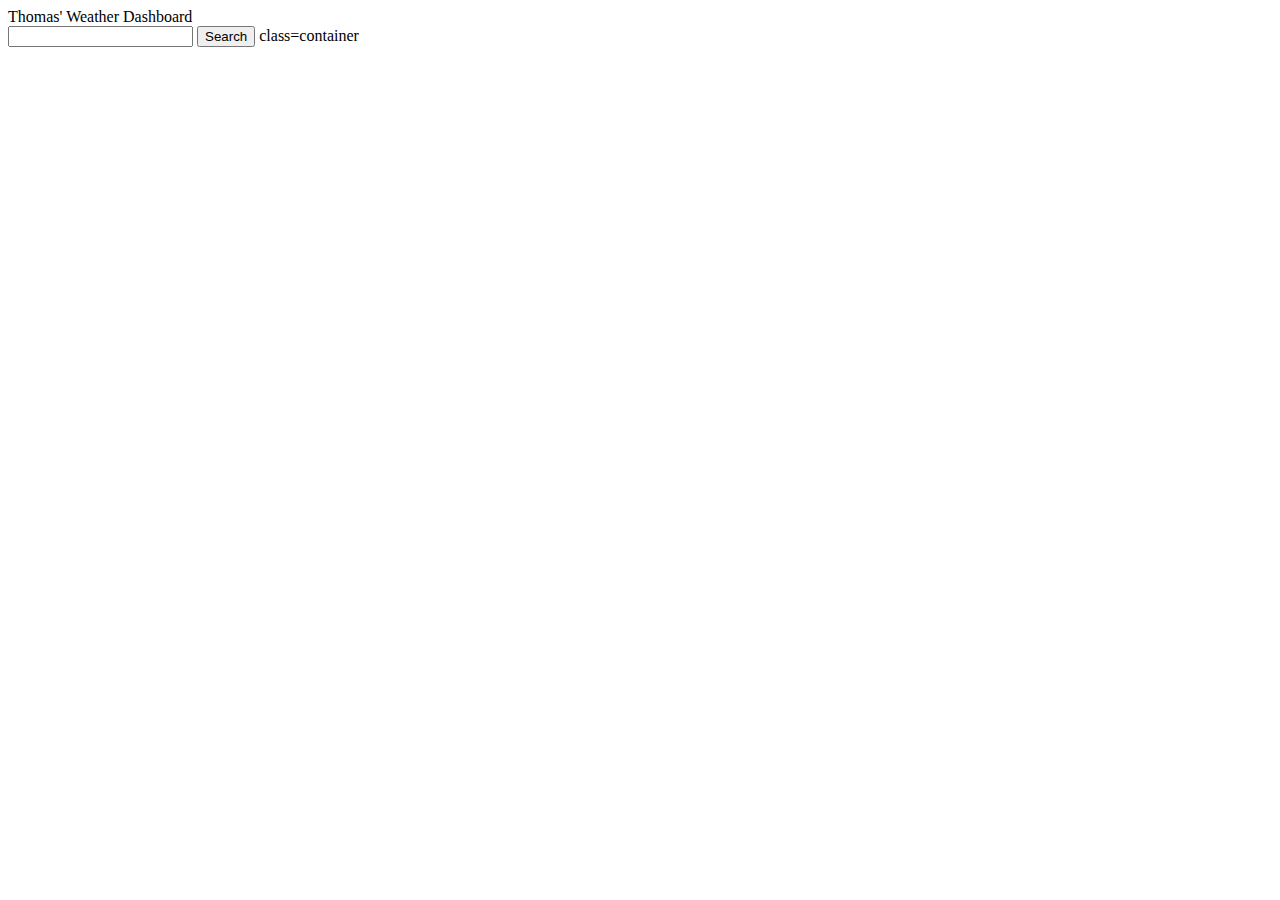
==== index.html @ cdbcfaa2 "let's get this thing done" ====
<!DOCTYPE html>
<html lang="en">
<head>
    <meta charset="UTF-8">
    <meta http-equiv="X-UA-Compatible" content="IE=edge">
    <meta name="viewport" content="width=device-width, initial-scale=1.0">
    <link rel="stylesheet" href="./SSDSD.css"/>
    <script src=""></script>
    <title>Thomas' Weather Dashboard</title>

    <nav id="navbar" class="navbar" 

    </nav>
</head>
<body>
    <header id="header" class="container">Thomas' Weather Dashboard</header>
    <input type="text" id="search-input">
    <button id="search-button">Search</button>
    <!-- create container and leave elemetns empty - create id to target in js
        2. set text content to equal the vlaues in the arrays
        
     -->
     class=container



    <script src="./javascript.js"></script>
</body>

</html>
---- SSDSD.css ----
SSDSD
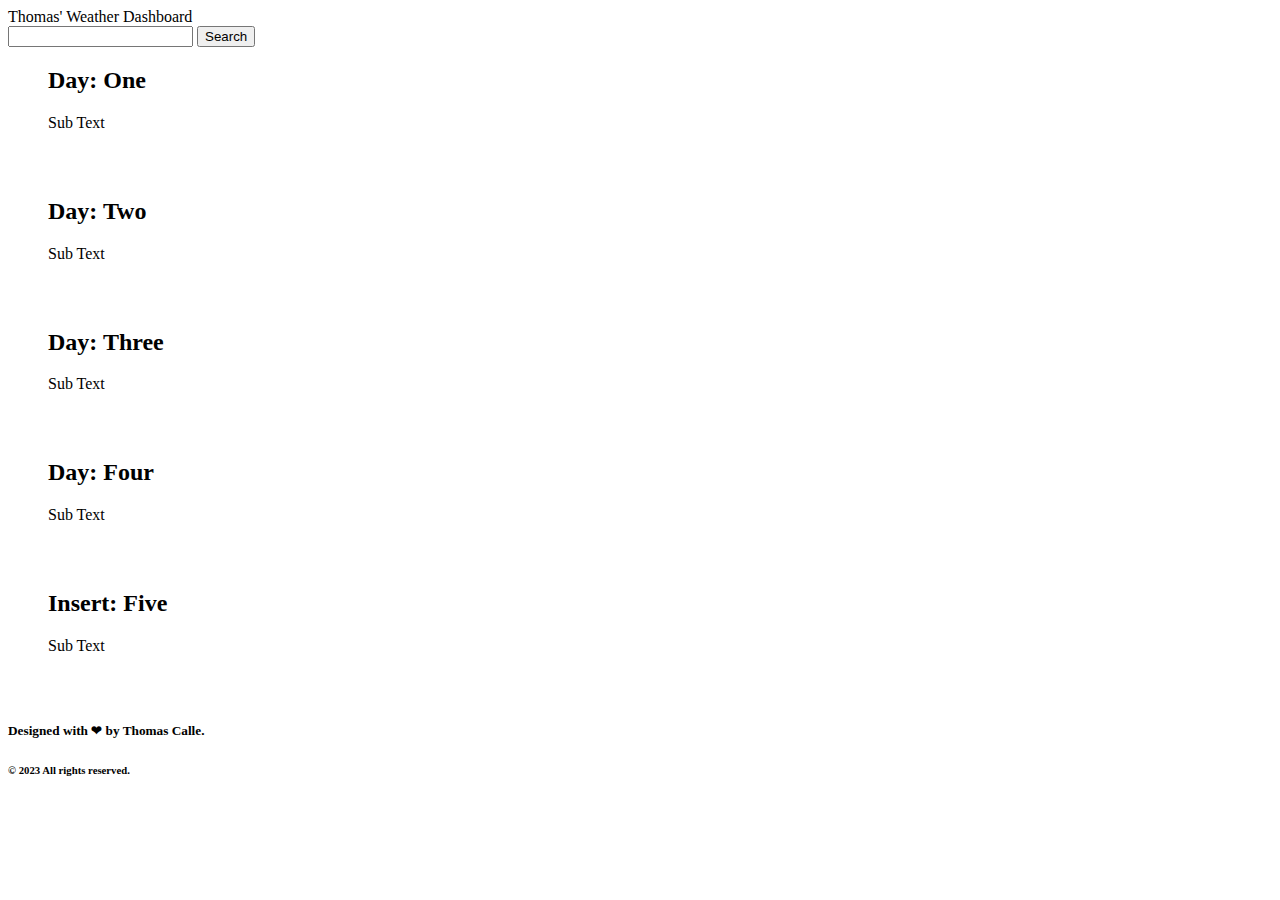
==== commit 9caae031: "added HTML:containers and footer signature" ====
--- a/index.html
+++ b/index.html
@@ -8,9 +8,7 @@
     <script src=""></script>
     <title>Thomas' Weather Dashboard</title>
 
-    <nav id="navbar" class="navbar" 
-
-    </nav>
+    <nav id="navbar" class="navbar"></nav>
 </head>
 <body>
     <header id="header" class="container">Thomas' Weather Dashboard</header>
@@ -18,13 +16,81 @@
     <button id="search-button">Search</button>
     <!-- create container and leave elemetns empty - create id to target in js
         2. set text content to equal the vlaues in the arrays
-        
-     -->
-     class=container
+        Order from first to last:
+     Section of 5 Day Weather Container Ends -->
+
+     <main id="weather-box" class="container" >
+        <section class="row justify-center">
+            <article class="card-column">
+                <figure class="card-block">
+                    <h2 class="header-block">Day: One</h2>
+                    <aside class="body-block">
+                        <p>Sub Text</p>
+                    </aside>
+                    <pre class="text-block">
+                      <a href="" target=""><img src="" width="" height="" alt=""></a>
+                    </pre>
+                </figure>
+            </article>
+            <article class="card-column">
+                <figure class="card-block">
+                    <h2 class="header-block">Day: Two</h2>
+                    <aside class="body-block">
+                        <p>Sub Text</p>
+                    </aside>
+                    <pre class="text-block">
+                      <a href="" target=""><img src="" width="" height="" alt=""></a>
+                    </pre>
+                </figure>
+            </article>
+            <article class="card-column">
+                <figure class="card-block">
+                    <h2 class="header-block">Day: Three</h2>
+                    <aside class="body-block">
+                        <p>Sub Text</p>
+                    </aside>
+                    <pre class="text-block">
+                      <a href="" target=""><img src="" width="" height="" alt=""></a>
+                    </pre>
+                </figure>
+            </article>
+            <article class="card-column">
+                <figure class="card-block">
+                    <h2 class="header-block">Day: Four</h2>
+                    <aside class="body-block">
+                        <p>Sub Text</p>
+                    </aside>
+                    <pre class="text-block">
+                      <a href="" target=""><img src="" width="" height="" alt=""></a>
+                    </pre>
+                </figure>
+            </article>
+            <article class="card-column">
+                <figure class="card-block">
+                    <h2 class="header-block">Insert: Five</h2>
+                    <aside class="body-block">
+                        <p>Sub Text</p>
+                    </aside>
+                    <pre class="text-block">
+                      <a href="" target=""><img src="" width="" height="" alt=""></a>
+                    </pre>
+                </figure>
+            </article>
+        </section>
+<!-- Section of 5 Day Weather Container Ends -->
+
 
 
 
     <script src="./javascript.js"></script>
+    <footer>
+        <section class="footer" id="footer">
+          <section class="form-footer">
+            <h5>Designed with ❤ by Thomas Calle.</h5>
+            <p>
+            <h6>&copy; 2023 All rights reserved.</h6>
+            </p>
+         </section>
+      </footer>
 </body>
-
 </html>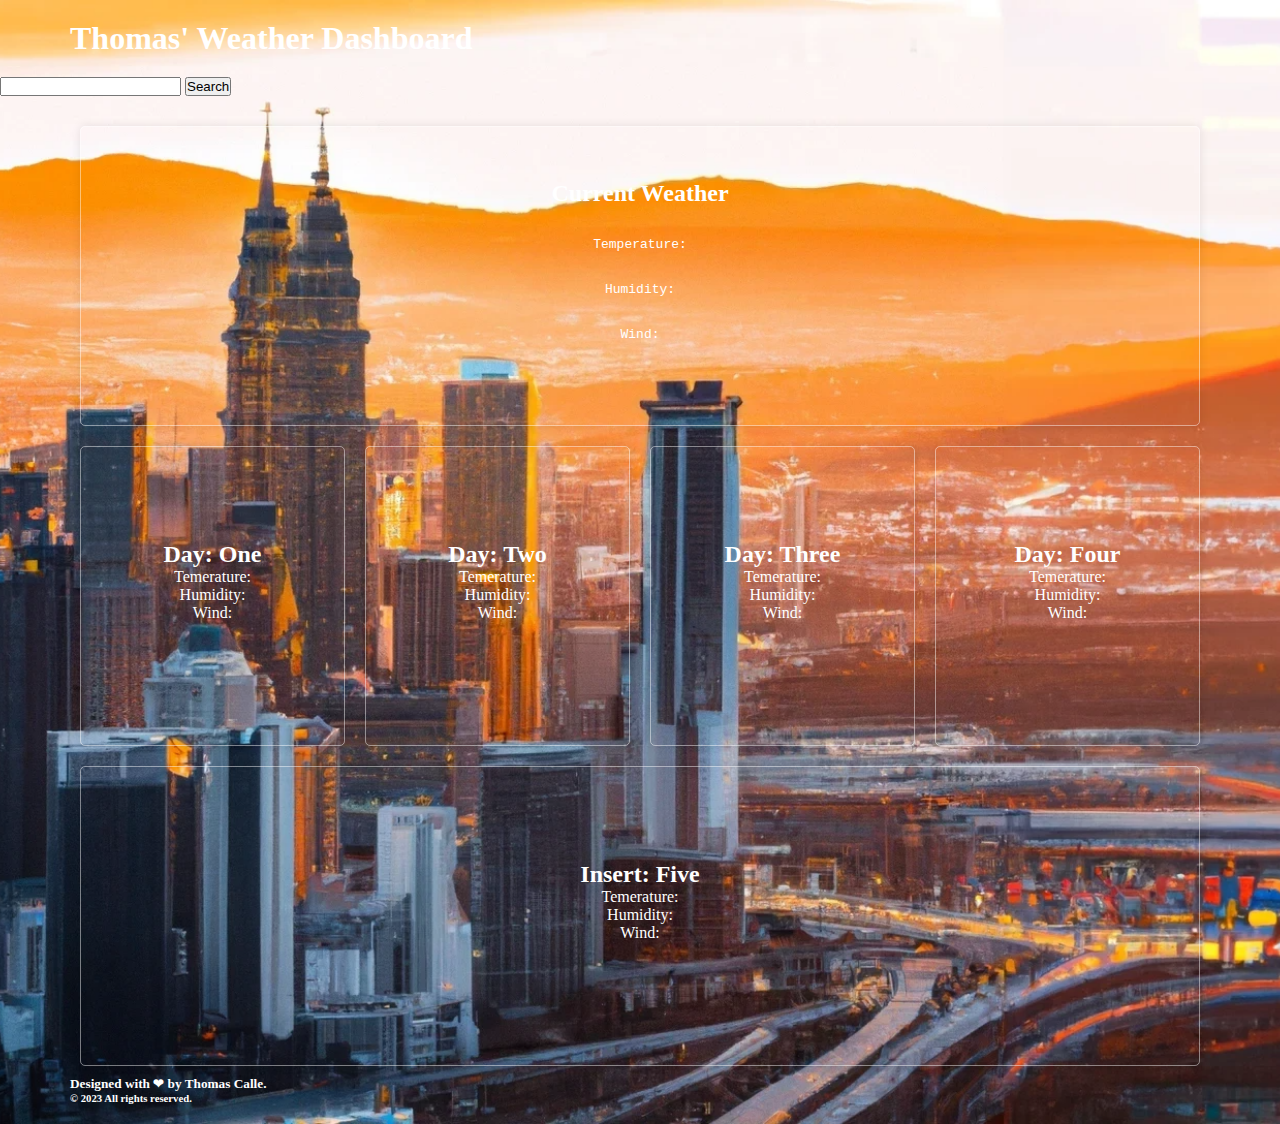
==== commit 132a3f11: "functional" ====
--- a/index.html
+++ b/index.html
@@ -4,72 +4,108 @@
     <meta charset="UTF-8">
     <meta http-equiv="X-UA-Compatible" content="IE=edge">
     <meta name="viewport" content="width=device-width, initial-scale=1.0">
-    <link rel="stylesheet" href="./SSDSD.css"/>
+    <link rel="stylesheet" href="./Assets/css/style.css"/>
     <script src=""></script>
     <title>Thomas' Weather Dashboard</title>
 
     <nav id="navbar" class="navbar"></nav>
 </head>
 <body>
-    <header id="header" class="container">Thomas' Weather Dashboard</header>
+    <header id="header" class="container"><h1>Thomas' Weather Dashboard</h1></header>
     <input type="text" id="search-input">
     <button id="search-button">Search</button>
     <!-- create container and leave elemetns empty - create id to target in js
         2. set text content to equal the vlaues in the arrays
         Order from first to last:
      Section of 5 Day Weather Container Ends -->
-
      <main id="weather-box" class="container" >
         <section class="row justify-center">
+<!-- current -->
+            <article class="card-column">
+                <figure class="card-block">
+                    <h2 class="header-block">Current Weather</h2>
+                    <!-- <button id="displayweahter" onclick="displayWeather(data)">Display Weather</button> -->
+                    <aside class="weather-block">
+                        <p id="cityday"></p>
+                        <p id="cityname"></p>
+                    </aside>
+                    <pre class="text-block">
+                      <a href="https://openweathermap.org/img/wn/10d@2x.png" target=""><img id="weather-icon" src="https://openweathermap.org/img/wn/10d@2x.png" width="" height="" alt=""></a>
+                      <p id="temp">Temperature:</p>
+                      <p id="humid">Humidity:</p>
+                      <p id="wind">Wind:</p>
+                    </pre>
+                </figure>
+            </article>
+        </section>
+            <!-- Start: (5) Day Weather Forecast -->
+            <!-- Day: One -->
+        <section class="row">
             <article class="card-column">
                 <figure class="card-block">
                     <h2 class="header-block">Day: One</h2>
-                    <aside class="body-block">
-                        <p>Sub Text</p>
+                    <p id="cityday"></p>
+                    <!-- <p id="cityname">name</p> -->
+                    <aside class="weather-block">
+                      <p id="temp">Temerature:</p>
+                      <p id="humid">Humidity:</p>
+                      <p id="wind">Wind:</p>
                     </aside>
                     <pre class="text-block">
                       <a href="" target=""><img src="" width="" height="" alt=""></a>
                     </pre>
                 </figure>
             </article>
+            <!-- Day: Two -->
             <article class="card-column">
                 <figure class="card-block">
                     <h2 class="header-block">Day: Two</h2>
-                    <aside class="body-block">
-                        <p>Sub Text</p>
+                    <aside class="weather-block">
+                        <p id="temp">Temerature:</p>
+                        <p id="humid">Humidity:</p>
+                        <p id="wind">Wind:</p>
                     </aside>
                     <pre class="text-block">
                       <a href="" target=""><img src="" width="" height="" alt=""></a>
                     </pre>
                 </figure>
             </article>
+            <!-- Day: Three -->
             <article class="card-column">
                 <figure class="card-block">
                     <h2 class="header-block">Day: Three</h2>
-                    <aside class="body-block">
-                        <p>Sub Text</p>
+                    <aside class="weather-block">
+                        <p id="temp">Temerature:</p>
+                        <p id="humid">Humidity:</p>
+                        <p id="wind">Wind:</p>
                     </aside>
                     <pre class="text-block">
                       <a href="" target=""><img src="" width="" height="" alt=""></a>
                     </pre>
                 </figure>
             </article>
+            <!-- Day: Four -->
             <article class="card-column">
                 <figure class="card-block">
                     <h2 class="header-block">Day: Four</h2>
-                    <aside class="body-block">
-                        <p>Sub Text</p>
+                    <aside class="weather-block">
+                        <p id="temp">Temerature:</p>
+                        <p id="humid">Humidity:</p>
+                        <p id="wind">Wind:</p>
                     </aside>
                     <pre class="text-block">
                       <a href="" target=""><img src="" width="" height="" alt=""></a>
                     </pre>
                 </figure>
             </article>
+            <!-- Day: Five -->
             <article class="card-column">
                 <figure class="card-block">
                     <h2 class="header-block">Insert: Five</h2>
-                    <aside class="body-block">
-                        <p>Sub Text</p>
+                    <aside class="weather-block">
+                        <p id="temp">Temerature:</p>
+                        <p id="humid">Humidity:</p>
+                        <p id="wind">Wind:</p>
                     </aside>
                     <pre class="text-block">
                       <a href="" target=""><img src="" width="" height="" alt=""></a>
@@ -79,10 +115,8 @@
         </section>
 <!-- Section of 5 Day Weather Container Ends -->
 
-
-
-
-    <script src="./javascript.js"></script>
+<!-- ADD HERE: Fetch taggs -->
+    <script src="./Assets/js/javascript.js"></script>
     <footer>
         <section class="footer" id="footer">
           <section class="form-footer">
--- a/Assets/css/style.css
+++ b/Assets/css/style.css
@@ -0,0 +1,65 @@
+/* @import url('https://fonts.googleapis.com/css2?family=Poppins:wght@100;200;400;700&display=swap'); */
+
+*{
+    box-sizing: border-box;
+    margin:0;
+    padding:0;
+}
+
+body{
+    background-image:url('/DALL-E-Thomas-Skyline.png');
+    background-size: cover;
+    background-position: center center;
+    background-repeat: no-repeat;
+}
+
+.container{
+    padding: 20px 70px;
+    color:#fff;
+}
+
+.row {
+  display: flex; /* set the display property to flex */
+  flex-wrap: wrap; /* allow items to wrap onto multiple lines */
+  justify-content: center; /* center the items horizontally */
+  align-items: stretch; /* stretch items to fill the container vertically */
+}
+
+.card-column {
+  flex: 1 1 250px; /* set the flex-grow, flex-shrink, and flex-basis properties */
+  margin: 10px; /* add some margin between items */
+}
+
+.card-block {
+  display: flex; /* set the display property to flex */
+  flex-direction: column; /* stack child elements vertically */
+  justify-content: center; /* center child elements horizontally */
+  align-items: center; /* center child elements vertically */
+  padding: 10px; /* add some padding to the element */
+  border: 1px solid rgba(255, 255, 255, 0.454); /* add a border for styling */
+  border-radius: 5px; /* round the corners of the element */
+  text-align: center; /* center the text horizontally */
+  min-height: 300px; /* set a minimum height for the element */
+  box-shadow: 0 0 10px rgba(0, 0, 0, 0.1); /* add a box-shadow for styling */
+}
+.code-card .card-header {
+  /* use position and negative margins to move title of card over the card's outline and create an overlap effect */
+  position: relative;
+  margin: -4rem 0 1.5rem 0;
+  padding: 0.5rem 1rem;
+  background-color: orange;
+  color: yellow
+  border: 2px red
+  border-radius: 8px;
+  transition: all 0.5s ease-in-out;
+}
+
+/* set an outer and inner drop shadow on the card to create a glowing effect on hover */
+.code-card:hover,
+.code-card:hover .card-header {
+  box-shadow: inset 0px 0px 8px coral, 0 0 15px yellow
+}
+
+/* using a mobile-first approach, use `min-width` values going from narrow -> wide for a responsive design */
+@media screen and (min-width: 768px) {
+}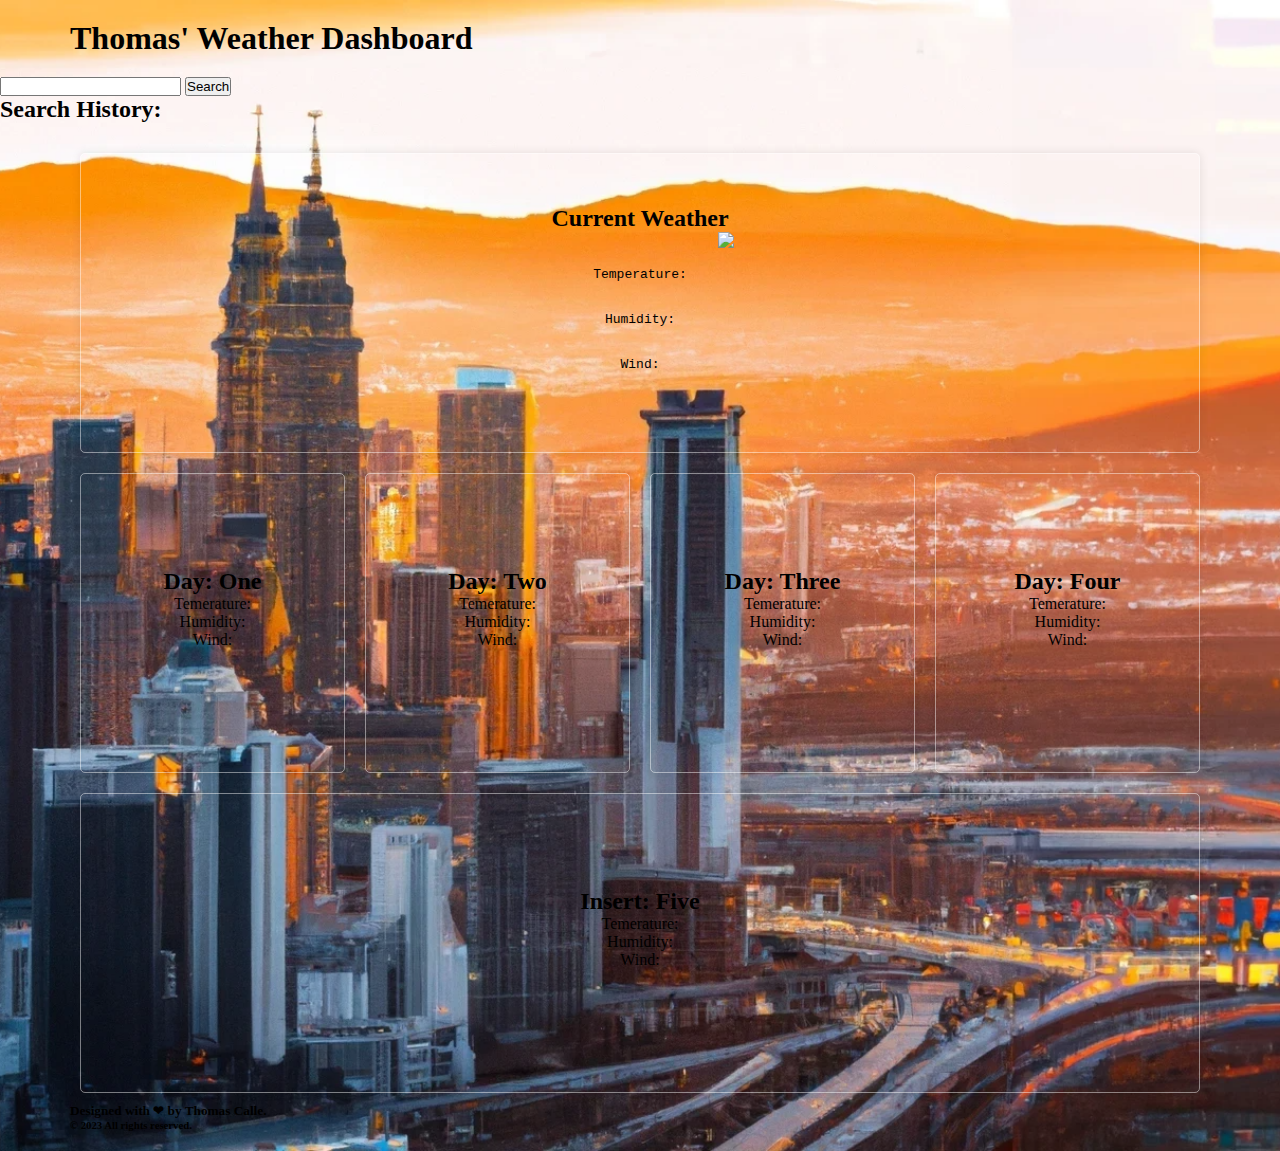
==== commit 2f9768d7: "update" ====
--- a/index.html
+++ b/index.html
@@ -14,6 +14,11 @@
     <header id="header" class="container"><h1>Thomas' Weather Dashboard</h1></header>
     <input type="text" id="search-input">
     <button id="search-button">Search</button>
+    <div id="search-history">
+        <h2>Search History:</h2>
+        <ul id="history-list"></ul>
+    </div>
+
     <!-- create container and leave elemetns empty - create id to target in js
         2. set text content to equal the vlaues in the arrays
         Order from first to last:
@@ -30,7 +35,7 @@
                         <p id="cityname"></p>
                     </aside>
                     <pre class="text-block">
-                      <a href="https://openweathermap.org/img/wn/10d@2x.png" target=""><img id="weather-icon" src="https://openweathermap.org/img/wn/10d@2x.png" width="" height="" alt=""></a>
+                      <img src="https://openweathermap.org/img/wn/10d@2x.png" id="weather-icon" >
                       <p id="temp">Temperature:</p>
                       <p id="humid">Humidity:</p>
                       <p id="wind">Wind:</p>
@@ -44,12 +49,12 @@
             <article class="card-column">
                 <figure class="card-block">
                     <h2 class="header-block">Day: One</h2>
-                    <p id="cityday"></p>
+                    <p id="cityday1"></p>
                     <!-- <p id="cityname">name</p> -->
                     <aside class="weather-block">
-                      <p id="temp">Temerature:</p>
-                      <p id="humid">Humidity:</p>
-                      <p id="wind">Wind:</p>
+                      <p id="temp1">Temerature:</p>
+                      <p id="humid1">Humidity:</p>
+                      <p id="wind1">Wind:</p>
                     </aside>
                     <pre class="text-block">
                       <a href="" target=""><img src="" width="" height="" alt=""></a>
--- a/Assets/css/style.css
+++ b/Assets/css/style.css
@@ -1,13 +1,15 @@
-/* @import url('https://fonts.googleapis.com/css2?family=Poppins:wght@100;200;400;700&display=swap'); */
-
 *{
     box-sizing: border-box;
     margin:0;
     padding:0;
 }
+/* Search history */
+#search-history .list-group-item {
+  cursor: pointer;
+}
 
 body{
-    background-image:url('/DALL-E-Thomas-Skyline.png');
+    background-image: url('/images/DALL-E-Thomas-Skyline.png');
     background-size: cover;
     background-position: center center;
     background-repeat: no-repeat;
@@ -15,51 +17,32 @@
 
 .container{
     padding: 20px 70px;
-    color:#fff;
 }
 
 .row {
-  display: flex; /* set the display property to flex */
-  flex-wrap: wrap; /* allow items to wrap onto multiple lines */
-  justify-content: center; /* center the items horizontally */
-  align-items: stretch; /* stretch items to fill the container vertically */
+  display: flex; 
+  flex-wrap: wrap; 
+  justify-content: center; 
+  align-items: stretch; 
 }
 
 .card-column {
-  flex: 1 1 250px; /* set the flex-grow, flex-shrink, and flex-basis properties */
-  margin: 10px; /* add some margin between items */
+  flex: 1 1 250px;
+  margin: 10px;
 }
 
 .card-block {
-  display: flex; /* set the display property to flex */
-  flex-direction: column; /* stack child elements vertically */
-  justify-content: center; /* center child elements horizontally */
-  align-items: center; /* center child elements vertically */
-  padding: 10px; /* add some padding to the element */
-  border: 1px solid rgba(255, 255, 255, 0.454); /* add a border for styling */
-  border-radius: 5px; /* round the corners of the element */
-  text-align: center; /* center the text horizontally */
-  min-height: 300px; /* set a minimum height for the element */
-  box-shadow: 0 0 10px rgba(0, 0, 0, 0.1); /* add a box-shadow for styling */
-}
-.code-card .card-header {
-  /* use position and negative margins to move title of card over the card's outline and create an overlap effect */
-  position: relative;
-  margin: -4rem 0 1.5rem 0;
-  padding: 0.5rem 1rem;
-  background-color: orange;
-  color: yellow
-  border: 2px red
-  border-radius: 8px;
-  transition: all 0.5s ease-in-out;
+  display: flex;
+  flex-direction: column; 
+  justify-content: center; 
+  align-items: center; 
+  padding: 10px; 
+  border: 1px solid rgba(255, 255, 255, 0.454);
+  border-radius: 5px; 
+  text-align: center; 
+  min-height: 300px; 
+  box-shadow: 0 0 10px rgba(0, 0, 0, 0.1); 
 }
 
-/* set an outer and inner drop shadow on the card to create a glowing effect on hover */
-.code-card:hover,
-.code-card:hover .card-header {
-  box-shadow: inset 0px 0px 8px coral, 0 0 15px yellow
-}
-
-/* using a mobile-first approach, use `min-width` values going from narrow -> wide for a responsive design */
 @media screen and (min-width: 768px) {
 }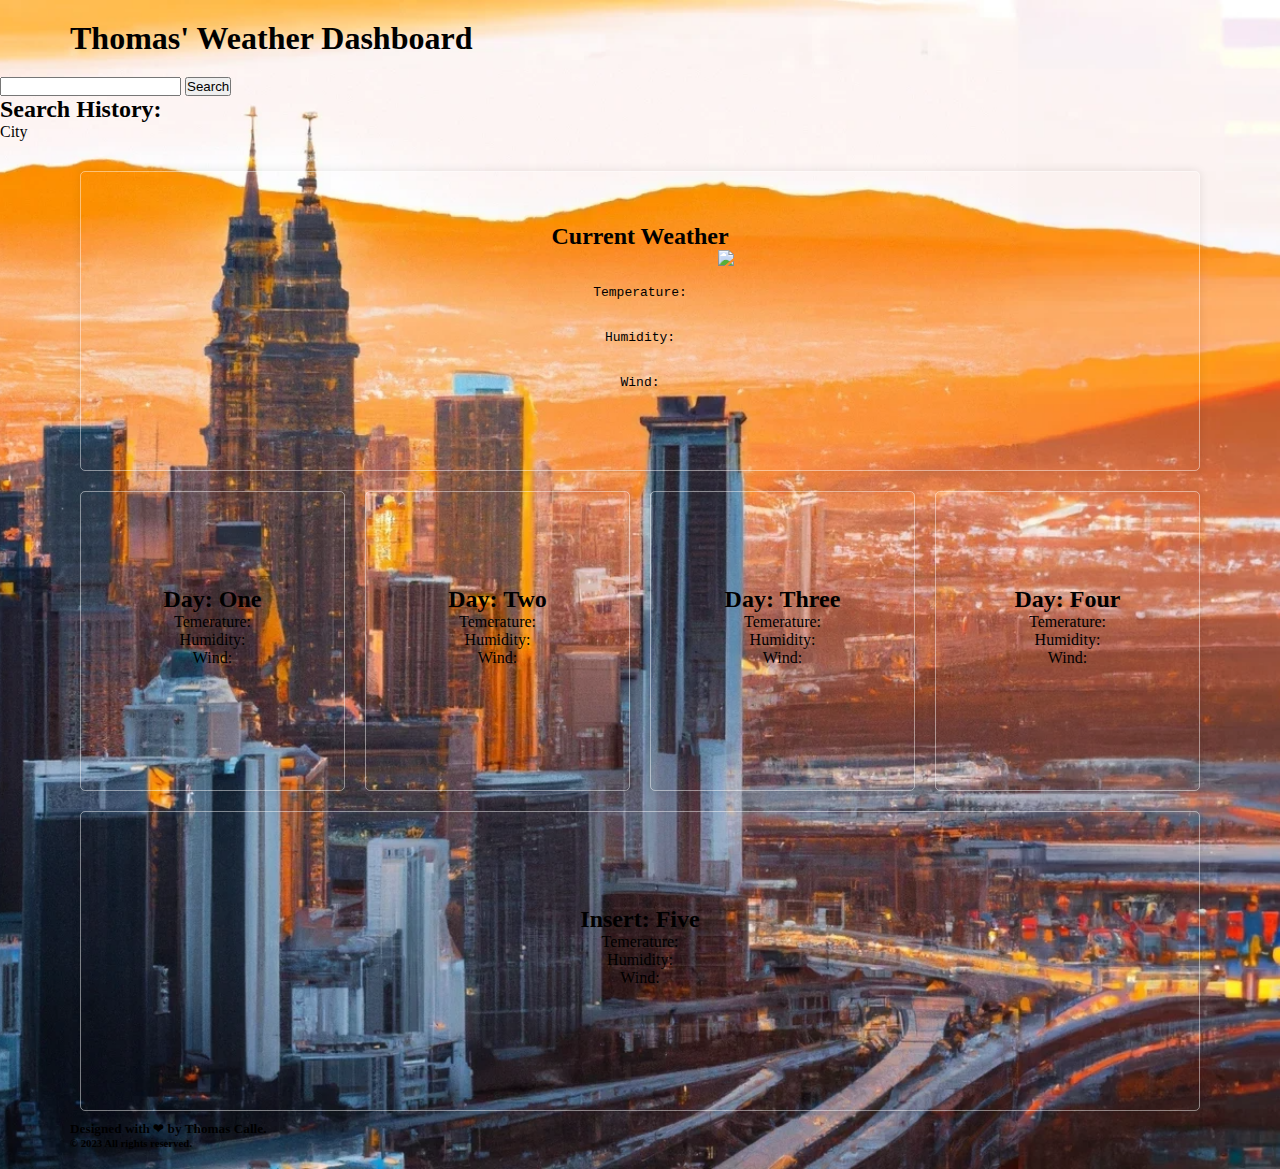
==== commit efada50a: "push" ====
--- a/index.html
+++ b/index.html
@@ -16,7 +16,9 @@
     <button id="search-button">Search</button>
     <div id="search-history">
         <h2>Search History:</h2>
-        <ul id="history-list"></ul>
+        <ul id="history-list">
+            <li id="city-history">City</li>
+        </ul>
     </div>
 
     <!-- create container and leave elemetns empty - create id to target in js
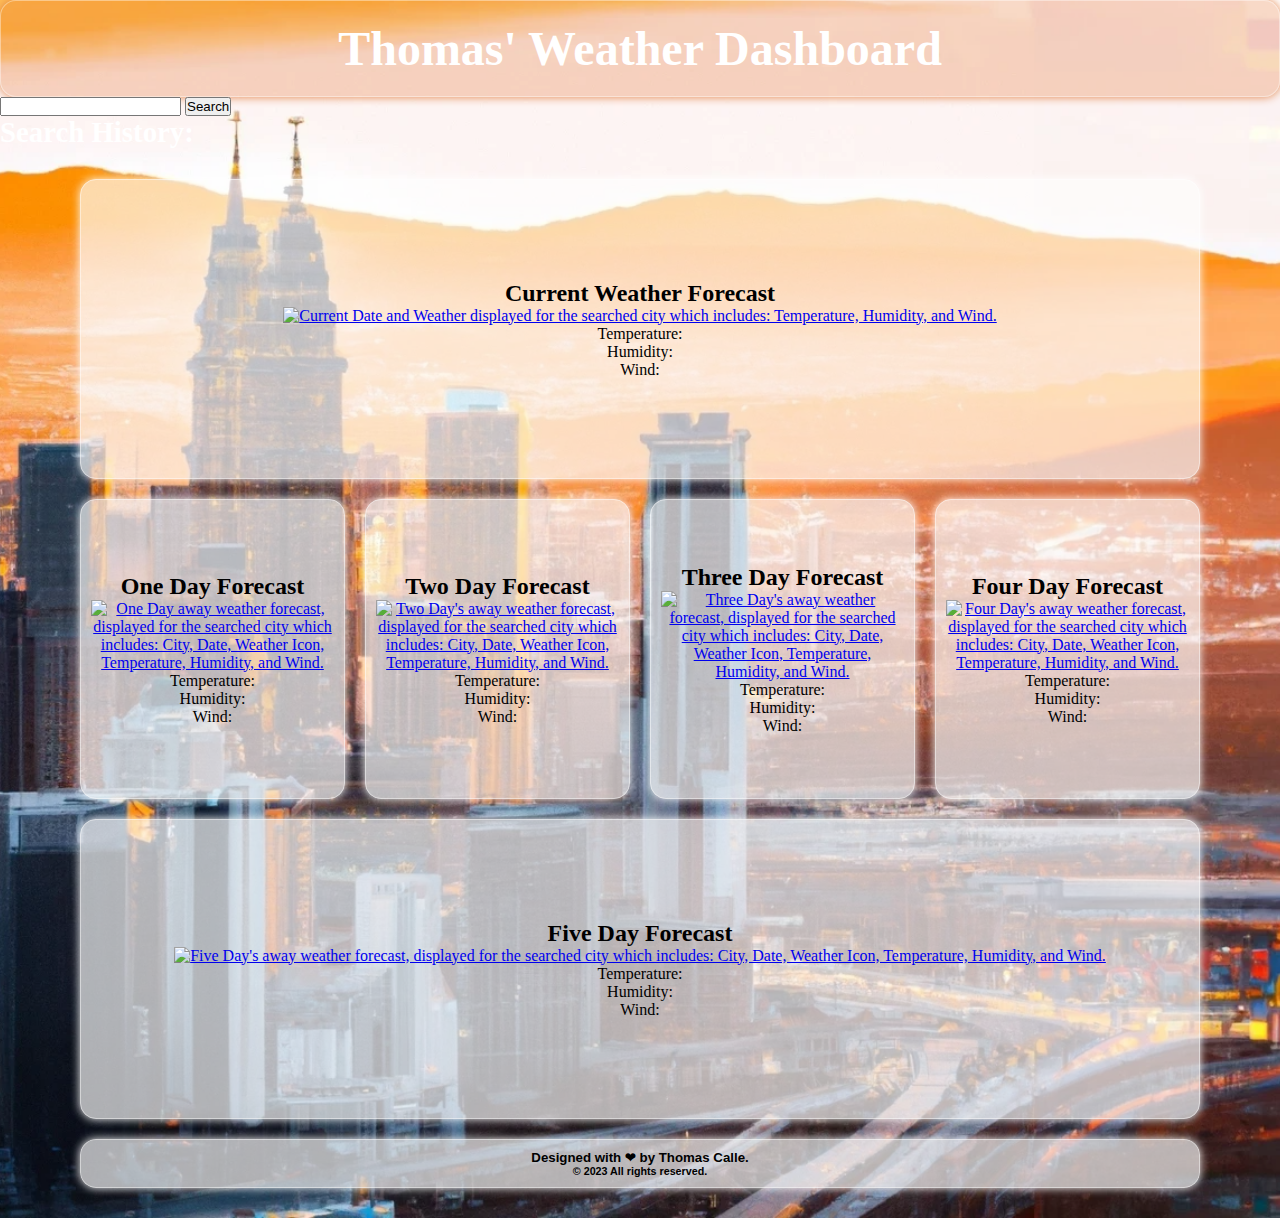
==== commit 9a1bce0b: "update" ====
--- a/index.html
+++ b/index.html
@@ -4,11 +4,8 @@
     <meta charset="UTF-8">
     <meta http-equiv="X-UA-Compatible" content="IE=edge">
     <meta name="viewport" content="width=device-width, initial-scale=1.0">
-    <link rel="stylesheet" href="./Assets/css/style.css"/>
-    <script src=""></script>
+    <link rel="stylesheet" href="./Assets/css/style.css">
     <title>Thomas' Weather Dashboard</title>
-
-    <nav id="navbar" class="navbar"></nav>
 </head>
 <body>
     <header id="header" class="container"><h1>Thomas' Weather Dashboard</h1></header>
@@ -16,32 +13,23 @@
     <button id="search-button">Search</button>
     <div id="search-history">
         <h2>Search History:</h2>
-        <ul id="history-list">
-            <li id="city-history">City</li>
+        <ul id="city-history">
         </ul>
     </div>
-
-    <!-- create container and leave elemetns empty - create id to target in js
-        2. set text content to equal the vlaues in the arrays
-        Order from first to last:
-     Section of 5 Day Weather Container Ends -->
      <main id="weather-box" class="container" >
         <section class="row justify-center">
-<!-- current -->
+            <!-- Current Weather DAY Display Box -->
             <article class="card-column">
                 <figure class="card-block">
-                    <h2 class="header-block">Current Weather</h2>
-                    <!-- <button id="displayweahter" onclick="displayWeather(data)">Display Weather</button> -->
+                    <h2 class="header-block">Current Weather Forecast</h2>
                     <aside class="weather-block">
                         <p id="cityday"></p>
                         <p id="cityname"></p>
-                    </aside>
-                    <pre class="text-block">
-                      <img src="https://openweathermap.org/img/wn/10d@2x.png" id="weather-icon" >
+                      <a href="https://openweathermap.org/img/wn/10d@2x.png" target=""><img id="weather-icon" src="https://openweathermap.org/img/wn/10d@2x.png" alt="Current Date and Weather displayed for the searched city which includes: Temperature, Humidity, and Wind."></a>
                       <p id="temp">Temperature:</p>
                       <p id="humid">Humidity:</p>
                       <p id="wind">Wind:</p>
-                    </pre>
+                    </aside>
                 </figure>
             </article>
         </section>
@@ -50,79 +38,72 @@
         <section class="row">
             <article class="card-column">
                 <figure class="card-block">
-                    <h2 class="header-block">Day: One</h2>
-                    <p id="cityday1"></p>
-                    <!-- <p id="cityname">name</p> -->
+                    <h2 class="header-block">One Day Forecast</h2>
                     <aside class="weather-block">
-                      <p id="temp1">Temerature:</p>
+                        <p id="cityday1"></p>
+                        <p id="cityname"></p>
+                    <a href="https://openweathermap.org/img/wn/10d@2x.png" target=""><img id="weather-icon1" src="https://openweathermap.org/img/wn/10d@2x.png" alt="One Day away weather forecast, displayed for the searched city which includes: City, Date, Weather Icon, Temperature, Humidity, and Wind."></a>
+                      <p id="temp1">Temperature:</p>
                       <p id="humid1">Humidity:</p>
                       <p id="wind1">Wind:</p>
                     </aside>
-                    <pre class="text-block">
-                      <a href="" target=""><img src="" width="" height="" alt=""></a>
-                    </pre>
                 </figure>
             </article>
             <!-- Day: Two -->
             <article class="card-column">
                 <figure class="card-block">
-                    <h2 class="header-block">Day: Two</h2>
+                    <h2 class="header-block">Two Day Forecast</h2>
                     <aside class="weather-block">
-                        <p id="temp">Temerature:</p>
-                        <p id="humid">Humidity:</p>
-                        <p id="wind">Wind:</p>
+                        <p id="cityday2"></p>
+                        <p id="cityname"></p>
+                        <a href="https://openweathermap.org/img/wn/10d@2x.png" target=""><img id="weather-icon2" src="https://openweathermap.org/img/wn/10d@2x.png" alt="Two Day's away weather forecast, displayed for the searched city which includes: City, Date, Weather Icon, Temperature, Humidity, and Wind."></a>
+                        <p id="temp2">Temperature:</p>
+                        <p id="humid2">Humidity:</p>
+                        <p id="wind2">Wind:</p>
                     </aside>
-                    <pre class="text-block">
-                      <a href="" target=""><img src="" width="" height="" alt=""></a>
-                    </pre>
                 </figure>
             </article>
             <!-- Day: Three -->
             <article class="card-column">
                 <figure class="card-block">
-                    <h2 class="header-block">Day: Three</h2>
+                    <h2 class="header-block">Three Day Forecast</h2>
                     <aside class="weather-block">
-                        <p id="temp">Temerature:</p>
-                        <p id="humid">Humidity:</p>
-                        <p id="wind">Wind:</p>
+                        <p id="cityday3"></p>
+                        <a href="https://openweathermap.org/img/wn/10d@2x.png" target=""><img id="weather-icon3" src="https://openweathermap.org/img/wn/10d@2x.png" alt="Three Day's away weather forecast, displayed for the searched city which includes: City, Date, Weather Icon, Temperature, Humidity, and Wind."></a>
+                        <p id="temp3">Temperature:</p>
+                        <p id="humid3">Humidity:</p>
+                        <p id="wind3">Wind:</p>
                     </aside>
-                    <pre class="text-block">
-                      <a href="" target=""><img src="" width="" height="" alt=""></a>
-                    </pre>
                 </figure>
             </article>
             <!-- Day: Four -->
             <article class="card-column">
                 <figure class="card-block">
-                    <h2 class="header-block">Day: Four</h2>
+                    <h2 class="header-block">Four Day Forecast</h2>
                     <aside class="weather-block">
-                        <p id="temp">Temerature:</p>
-                        <p id="humid">Humidity:</p>
-                        <p id="wind">Wind:</p>
+                        <p id="cityday4"></p>
+                        <a href="https://openweathermap.org/img/wn/10d@2x.png" target=""><img id="weather-icon4" src="https://openweathermap.org/img/wn/10d@2x.png" alt="Four Day's away weather forecast, displayed for the searched city which includes: City, Date, Weather Icon, Temperature, Humidity, and Wind."></a>
+                        <p id="temp4">Temperature:</p>
+                        <p id="humid4">Humidity:</p>
+                        <p id="wind4">Wind:</p>
                     </aside>
-                    <pre class="text-block">
-                      <a href="" target=""><img src="" width="" height="" alt=""></a>
-                    </pre>
                 </figure>
             </article>
             <!-- Day: Five -->
             <article class="card-column">
                 <figure class="card-block">
-                    <h2 class="header-block">Insert: Five</h2>
+                    <h2 class="header-block">Five Day Forecast</h2>
                     <aside class="weather-block">
-                        <p id="temp">Temerature:</p>
-                        <p id="humid">Humidity:</p>
-                        <p id="wind">Wind:</p>
+                        <p id="cityday5"></p>
+                        <a href="https://openweathermap.org/img/wn/10d@2x.png" target=""><img id="weather-icon5" src="https://openweathermap.org/img/wn/10d@2x.png" alt="Five Day's away weather forecast, displayed for the searched city which includes: City, Date, Weather Icon, Temperature, Humidity, and Wind."></a>
+                        <p id="temp5">Temperature:</p>
+                        <p id="humid5">Humidity:</p>
+                        <p id="wind5">Wind:</p>
                     </aside>
-                    <pre class="text-block">
-                      <a href="" target=""><img src="" width="" height="" alt=""></a>
-                    </pre>
                 </figure>
             </article>
         </section>
 <!-- Section of 5 Day Weather Container Ends -->
-
-<!-- ADD HERE: Fetch taggs -->
     <script src="./Assets/js/javascript.js"></script>
     <footer>
         <section class="footer" id="footer">
--- a/Assets/css/style.css
+++ b/Assets/css/style.css
@@ -4,12 +4,35 @@
     padding:0;
 }
 /* Search history */
-#search-history .list-group-item {
+#search-history{
+  font-size: 1.2rem;
+  color: white;
+
+}
+#search-button {
+  cursor: pointer;
+}
+#city-history {
   cursor: pointer;
 }
 
+header {
+color: white;
+text-align: center;
+font-size: 1.5rem;
+display: flex;
+flex-direction: column; 
+justify-content: center; 
+align-items: center; 
+background-color: rgba(227, 93, 16, 0.234);
+border: 1px solid rgba(255, 255, 255, 0.394);
+border-radius: 1rem; 
+text-align: center; 
+box-shadow: 0 0 10px rgb(227, 131, 72); 
+}
+
 body{
-    background-image: url('/images/DALL-E-Thomas-Skyline.png');
+    background-image: url('../../images/DALL-E-Thomas-Skyline.png');
     background-size: cover;
     background-position: center center;
     background-repeat: no-repeat;
@@ -29,6 +52,8 @@
 .card-column {
   flex: 1 1 250px;
   margin: 10px;
+  background: rgba(254, 254, 254, 0.676);
+  border-radius: 1rem;
 }
 
 .card-block {
@@ -38,11 +63,34 @@
   align-items: center; 
   padding: 10px; 
   border: 1px solid rgba(255, 255, 255, 0.454);
-  border-radius: 5px; 
+  border-radius: 1rem; 
   text-align: center; 
   min-height: 300px; 
-  box-shadow: 0 0 10px rgba(0, 0, 0, 0.1); 
+  box-shadow: 0 0 10px rgba(255, 255, 255, 0.988); 
 }
 
 @media screen and (min-width: 768px) {
-}+}
+
+/* Start: footer section styling */
+.footer {
+  background-color: #eb6912;
+  padding: 0px;
+  border-radius: 1px;
+  flex: 1 1 250px;
+  margin: 10px;
+  background: rgba(254, 254, 254, 0.676);
+  border-radius: .2rem;
+  text-align: center;
+  font-family: "apple-system", "BlinkMacSystemFont", "Segoe UI", "Roboto", Helvetica, Arial, sans-serif, "Apple Color Emoji", "Segoe UI Emoji", "Segoe UI Symbol";
+  display: flex;
+  flex-direction: column; 
+  justify-content: center; 
+  align-items: center; 
+  padding: 10px; 
+  border: 1px solid rgba(255, 255, 255, 0.454);
+  border-radius: 1rem; 
+  text-align: center; 
+  box-shadow: 0 0 10px rgba(255, 255, 255, 0.988); 
+}
+/* End: footer section styling*/